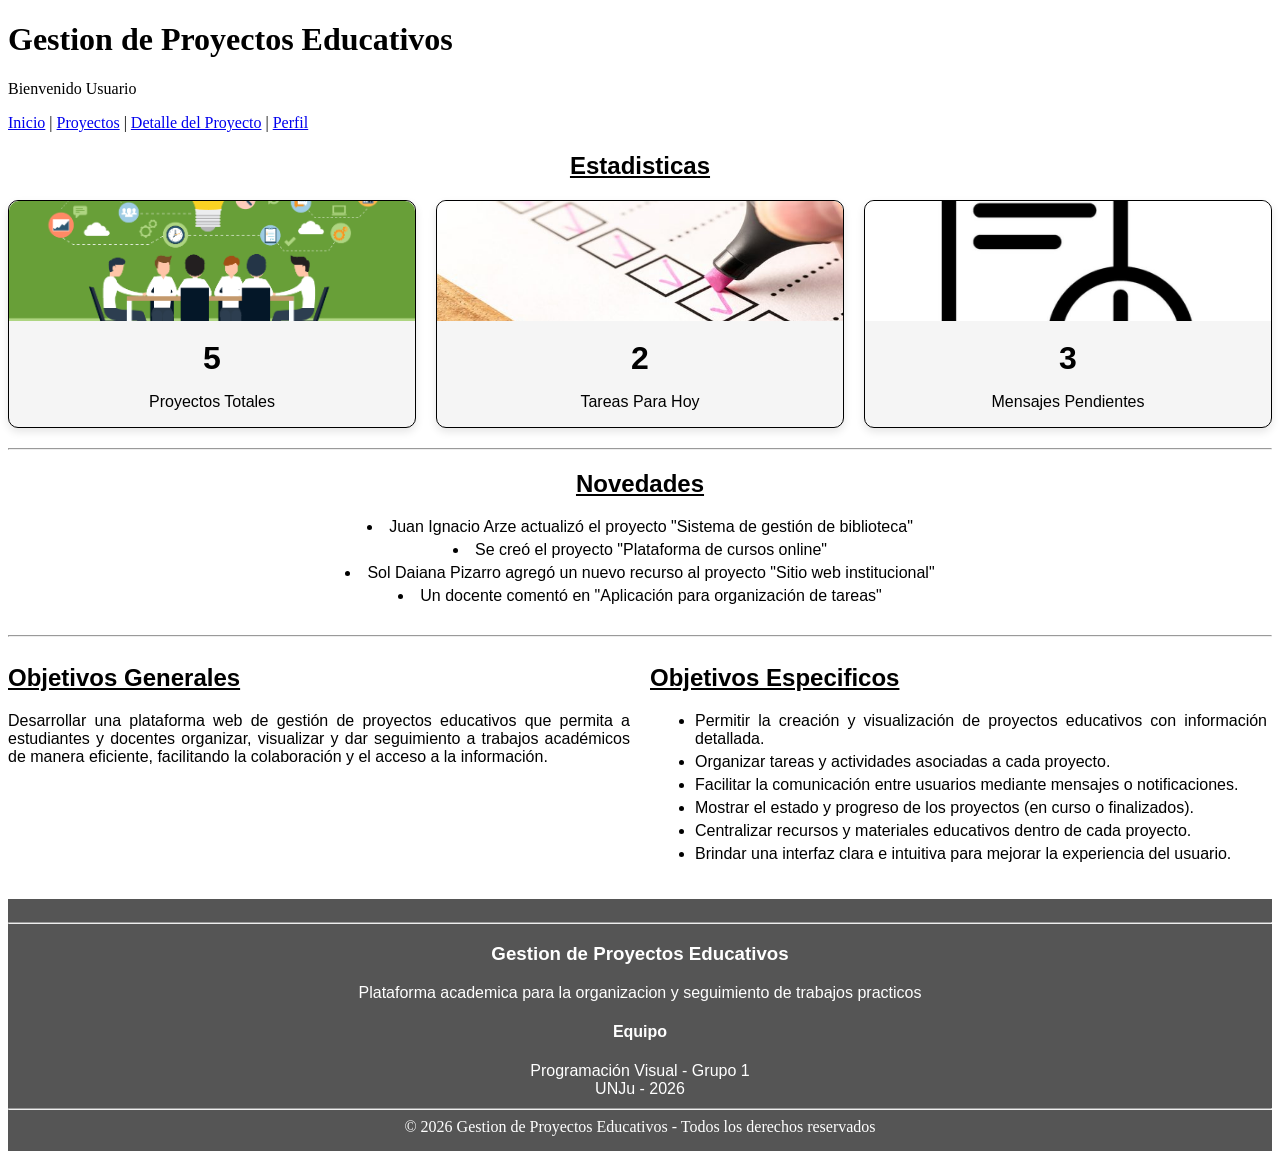
==== index.html @ 64e95cac "Traje cambios de main y Agrego detalle.css" ====
<!DOCTYPE html>
<html lang="es">
<head>
    <meta charset="UTF-8">
    <meta name="viewport" content="width=device-width, initial-scale=1.0">
    <title>Pagina Principal</title>
    <link rel="stylesheet" href="./css/mainstyle.css">
    <link rel="stylesheet" href="./css/index.css">
</head>

<body>
    <header>
        <h1>Gestion de Proyectos Educativos</h1>
        <p>Bienvenido Usuario</p>
    </header>
    <nav>
        <a href="index.html">Inicio</a> |
        <a href="proyectos.html">Proyectos</a> |
        <a href="detalle.html">Detalle del Proyecto</a> |
        <a href="perfil.html">Perfil</a>
    </nav>
    <main>
        <section id="states">
            <h2>Estadisticas</h2>
            <div>
                <article>
                    <img src="./public/img_index/ges_proyec.png" alt="Proyectos Totales">
                    <h3>5</h3>
                    <p>Proyectos Totales</p>
                </article>
                <article>
                    <img src="./public/img_index/tareas-pendientes.jpg" alt="Tareas">
                    <h3>2</h3>
                    <p>Tareas Para Hoy</p>
                </article>
                <article>
                    <img src="./public/img_index/pending.jpg" alt="Mensajes Pendientes">
                    <h3>3</h3>
                    <p>Mensajes Pendientes</p>
                </article>
            </div>
        </section>
        <hr>
        <section id="news">
            <h2>Novedades</h2>
            <ul>
                <li>Juan Ignacio Arze actualizó el proyecto "Sistema de gestión de biblioteca"</li>
                <li>Se creó el proyecto "Plataforma de cursos online"</li>
                <li>Sol Daiana Pizarro agregó un nuevo recurso al proyecto "Sitio web institucional"</li>
                <li>Un docente comentó en "Aplicación para organización de tareas"</li>
            </ul>
        </section>
        <hr>
        <div id="index-goals">
            <section class="goal">
                <h2>Objetivos Generales</h2>
                <p>
                    Desarrollar una plataforma web de gestión de proyectos educativos que permita a estudiantes y
                    docentes organizar, visualizar y dar seguimiento a trabajos académicos de manera eficiente,
                    facilitando la colaboración y el acceso a la información.
                </p>
            </section>
            <section class="goal">
                <h2>Objetivos Especificos</h2>
                <ul>
                    <li>Permitir la creación y visualización de proyectos educativos con información detallada.</li>
                    <li>Organizar tareas y actividades asociadas a cada proyecto.</li>
                    <li>Facilitar la comunicación entre usuarios mediante mensajes o notificaciones.</li>
                    <li>Mostrar el estado y progreso de los proyectos (en curso o finalizados).</li>
                    <li>Centralizar recursos y materiales educativos dentro de cada proyecto.</li>
                    <li>Brindar una interfaz clara e intuitiva para mejorar la experiencia del usuario.</li>
                </ul>
            </section>
        </div>
    </main>
    <footer>
        <hr>
        <section>
            <h3>Gestion de Proyectos Educativos</h3>
            <p>Plataforma academica para la organizacion y seguimiento de trabajos practicos</p>
        </section>
        <section>
            <h4>Equipo</h4>
            <p>Programación Visual - Grupo 1</p>
            <p>UNJu - 2026</p>
        </section>
        <hr>
        <p>&copy; 2026 Gestion de Proyectos Educativos - Todos los derechos reservados</p>
    </footer>
</body>

</html>
---- css/index.css ----
section {
    font-family:'Roboto',sans-serif;
    margin: 0;
}
section h2 {
    text-decoration: underline;
}
/*Seccion de estadisticas*/
#states {
    margin-bottom: 20px;
    text-align: center;
}
#states div {
    display: flex;
    justify-content: space-between;
    gap: 20px;
}
#states article {
    flex: 1;
    text-align: center;
    border: 1px solid black;
    border-radius: 10px;
    background-color: #f5f5f5;
    box-shadow: 0 4px 8px rgba(0,0,0,0.1);
}
#states h3 {
    font-size: 2rem;
    margin: 15px;
}
#states img {
    width: 100%;
    height: 120px;
    object-fit: cover;
    border-top-left-radius: 10px;
    border-top-right-radius: 10px;
}
/*Seccion de Novedades*/
#news {
    margin-bottom: 30px;
    text-align: center;
}
#news ul {
    list-style-position: inside;
    padding: 0;
}
#news li{
    margin: 5px;
}

/*Seccion de Objetivos*/
#index-goals {
    display: flex;
    justify-content: space-between;
    gap: 20px;
}
.goal {
    flex: 1;
    text-align: justify;
}
.goal li{
    margin: 5px;
}
/*FOOTER*/
footer {
    background-color: #555;
    color: white;
    text-align: center;
    margin-top: 20px;
    padding-top: 15px;
    padding-bottom: 15px;
}
footer section {
    margin-bottom: 10px;
}
footer p {
    margin: 0;
}
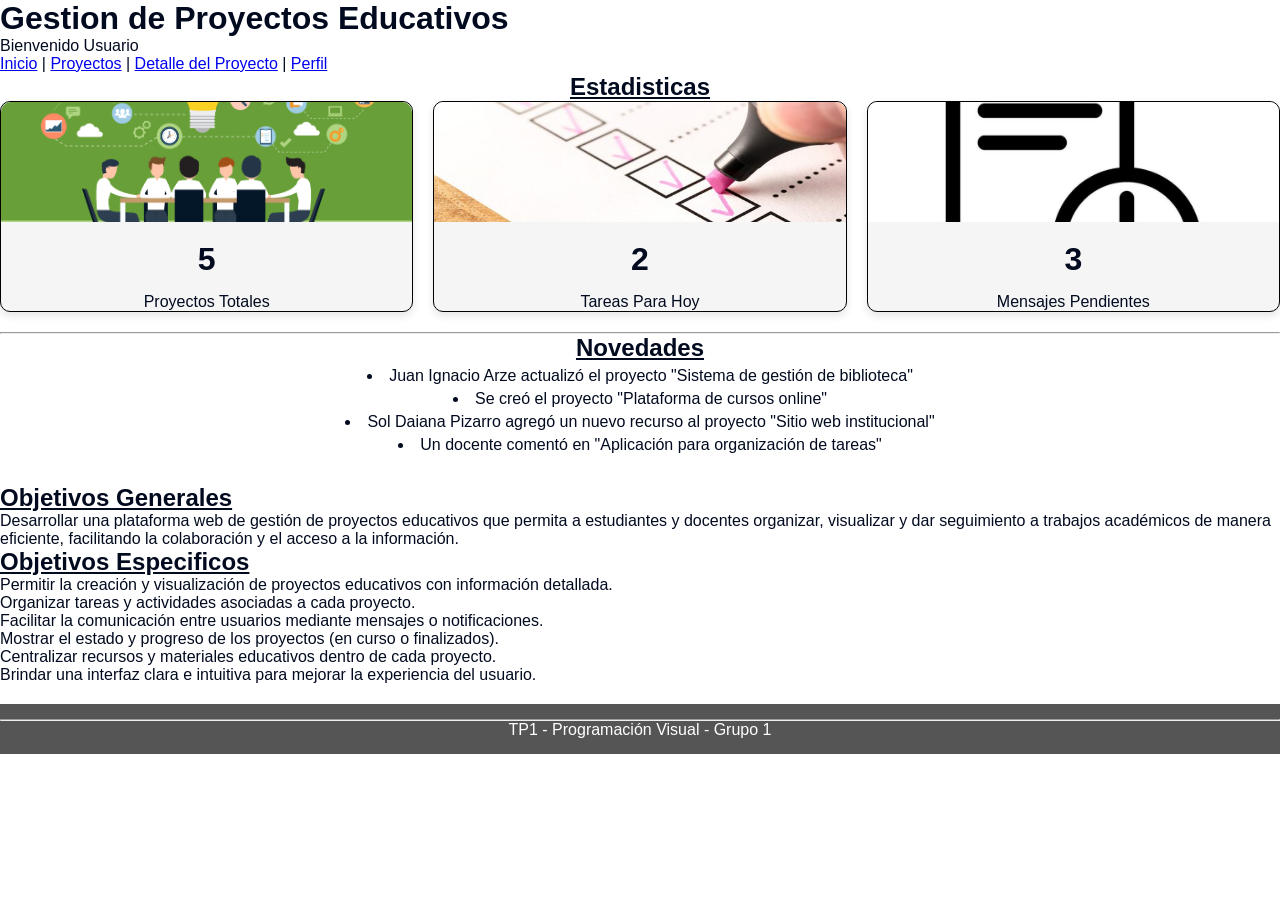
==== commit 1b5fb571: "Merge branch 'main' into perfil_Juan_Arze" ====
--- a/index.html
+++ b/index.html
@@ -50,43 +50,27 @@
                 <li>Un docente comentó en "Aplicación para organización de tareas"</li>
             </ul>
         </section>
-        <hr>
-        <div id="index-goals">
-            <section class="goal">
-                <h2>Objetivos Generales</h2>
-                <p>
-                    Desarrollar una plataforma web de gestión de proyectos educativos que permita a estudiantes y
-                    docentes organizar, visualizar y dar seguimiento a trabajos académicos de manera eficiente,
-                    facilitando la colaboración y el acceso a la información.
-                </p>
-            </section>
-            <section class="goal">
-                <h2>Objetivos Especificos</h2>
-                <ul>
-                    <li>Permitir la creación y visualización de proyectos educativos con información detallada.</li>
-                    <li>Organizar tareas y actividades asociadas a cada proyecto.</li>
-                    <li>Facilitar la comunicación entre usuarios mediante mensajes o notificaciones.</li>
-                    <li>Mostrar el estado y progreso de los proyectos (en curso o finalizados).</li>
-                    <li>Centralizar recursos y materiales educativos dentro de cada proyecto.</li>
-                    <li>Brindar una interfaz clara e intuitiva para mejorar la experiencia del usuario.</li>
-                </ul>
-            </section>
-        </div>
+        <section>
+            <h2>Objetivos Generales</h2>
+            <p>
+                Desarrollar una plataforma web de gestión de proyectos educativos que permita a estudiantes y docentes organizar, visualizar y dar seguimiento a trabajos académicos de manera eficiente, facilitando la colaboración y el acceso a la información.
+            </p>
+        </section>
+        <section>
+            <h2>Objetivos Especificos</h2>
+            <ul>
+                <li>Permitir la creación y visualización de proyectos educativos con información detallada.</li>
+                <li>Organizar tareas y actividades asociadas a cada proyecto.</li>
+                <li>Facilitar la comunicación entre usuarios mediante mensajes o notificaciones.</li>
+                <li>Mostrar el estado y progreso de los proyectos (en curso o finalizados).</li>
+                <li>Centralizar recursos y materiales educativos dentro de cada proyecto.</li>
+                <li>Brindar una interfaz clara e intuitiva para mejorar la experiencia del usuario.</li>
+            </ul>
+        </section>
     </main>
     <footer>
         <hr>
-        <section>
-            <h3>Gestion de Proyectos Educativos</h3>
-            <p>Plataforma academica para la organizacion y seguimiento de trabajos practicos</p>
-        </section>
-        <section>
-            <h4>Equipo</h4>
-            <p>Programación Visual - Grupo 1</p>
-            <p>UNJu - 2026</p>
-        </section>
-        <hr>
-        <p>&copy; 2026 Gestion de Proyectos Educativos - Todos los derechos reservados</p>
+        <p>TP1 - Programación Visual - Grupo 1</p>
     </footer>
 </body>
-
 </html>
--- a/css/mainstyle.css
+++ b/css/mainstyle.css
@@ -0,0 +1,67 @@
+* {
+    margin: 0;
+    padding: 0;
+    box-sizing: border-box; /* Hace que el tamaño de los elementos sea más fácil de controlar */
+}
+
+:root {
+    --bg: #F8FAFC;              /* Fondo general limpio */
+    --nav-bg: #ffffff;          /* Navbar / secciones */
+    --texto-negro: #020a1f;     /* Texto principal */
+    --gris-secundario: #64748B; /* Texto secundario */
+    --acento: #204099;          /* Azul principal */
+    --borde-suave: #E2E8F0;     /* Bordes */
+    --sombra: rgba(0, 0, 0, 0.08); /* Sombra suave */
+}
+
+/* Estilo general de la página */
+body {
+    font-family: 'Montserrat', sans-serif;
+    color: var(--texto-negro);
+}
+
+/* 2. NAV */
+/* Uso flex para acomodar el logo a la izquierda y los links a la derecha */
+.top-nav {
+    display: flex;
+    justify-content: space-between;
+    padding: 15px;
+    background-color: var(--nav-bg);
+    border-bottom: 3px solid var(--texto-negro); /* Línea que separa el menú */
+    align-items: center;
+}
+
+.logo {
+    display: flex;
+    align-items: center;
+    gap: 10px;
+}
+
+.logo p {
+    font-size: 1.5rem;
+    font-weight: 900;
+    font-family: 'Gill Sans', 'Gill Sans MT', Calibri, 'Trebuchet MS', sans-serif;
+    letter-spacing: -2px;
+    text-transform: uppercase;
+}
+
+.nav-links a {
+    text-decoration: none; /* Saca el subrayado */
+    color: var(--texto-negro);
+    margin-left: 20px;
+    font-size: 0.85rem;
+    font-weight: bold;
+    text-transform: uppercase;
+}
+
+.nav-links a:hover {
+    color: var(--acento); /* Cambia de color al pasar el mouse */
+}
+
+/* 3. HEADER */
+/* Centra el título principal */
+header {
+    position: sticky;
+    top: 0;
+    z-index: 1000;
+}
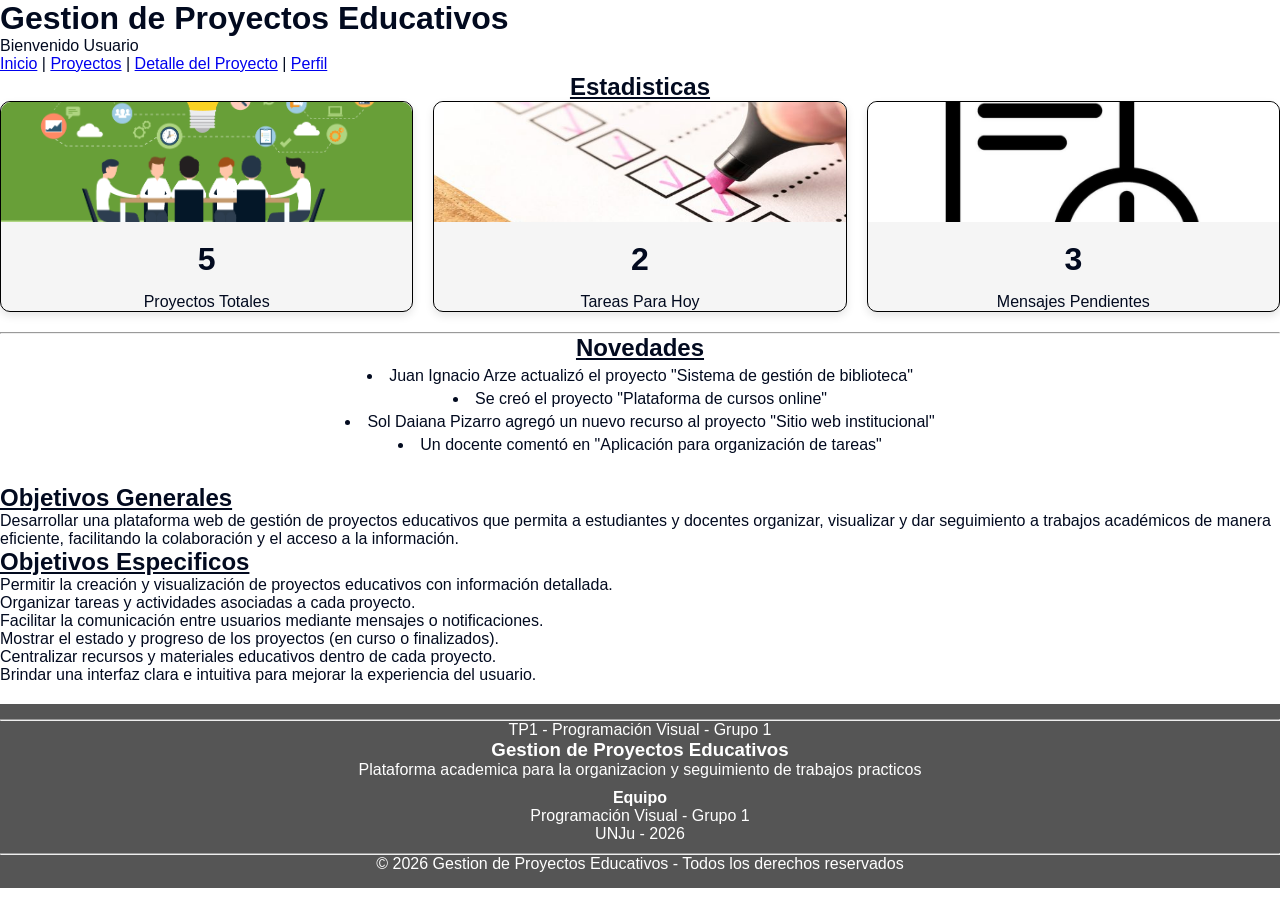
==== commit 447d9c1f: "agrego información al footer" ====
--- a/index.html
+++ b/index.html
@@ -71,6 +71,18 @@
     <footer>
         <hr>
         <p>TP1 - Programación Visual - Grupo 1</p>
+            <section>
+            <h3>Gestion de Proyectos Educativos</h3>
+            <p>Plataforma academica para la organizacion y seguimiento de trabajos practicos</p>
+        </section>
+        <section>
+            <h4>Equipo</h4>
+            <p>Programación Visual - Grupo 1</p>
+            <p>UNJu - 2026</p>
+        </section>
+        <hr>
+        <p>&copy; 2026 Gestion de Proyectos Educativos - Todos los derechos reservados</p>
+    </footer>
     </footer>
 </body>
 </html>
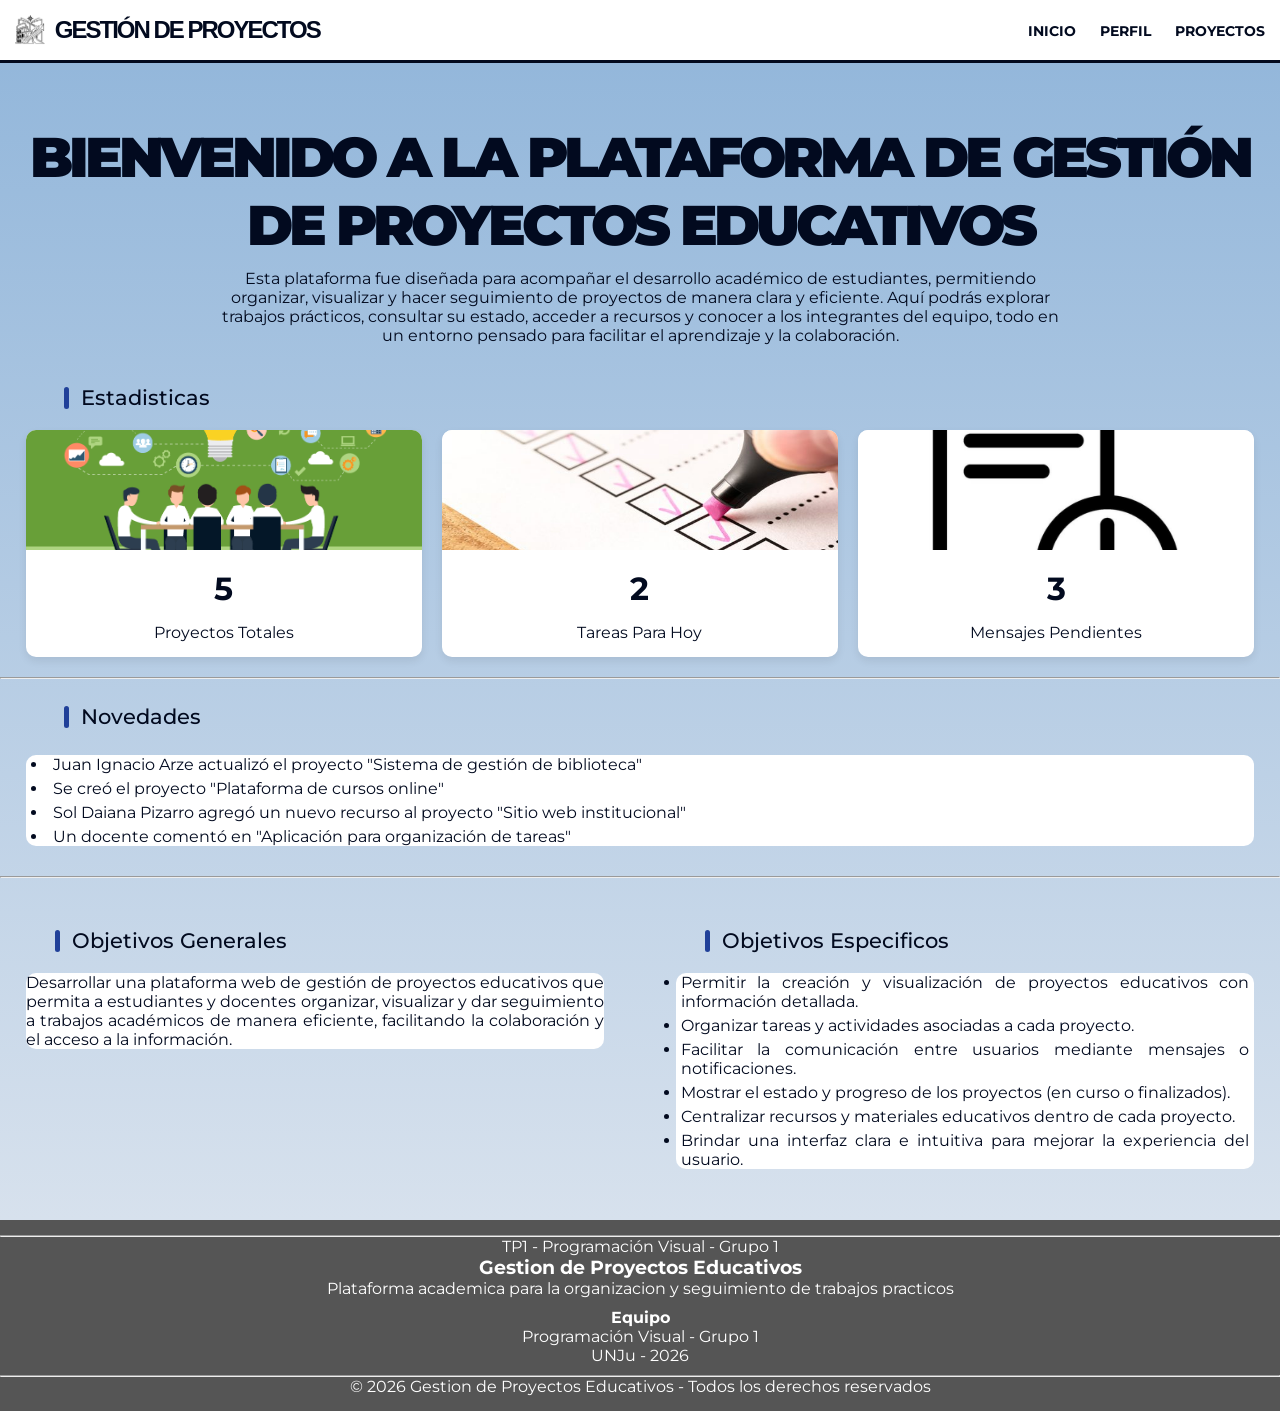
==== commit cd73fb4a: "Actualizo css y html index" ====
--- a/index.html
+++ b/index.html
@@ -1,39 +1,53 @@
 <!DOCTYPE html>
 <html lang="es">
+
 <head>
     <meta charset="UTF-8">
     <meta name="viewport" content="width=device-width, initial-scale=1.0">
     <title>Pagina Principal</title>
     <link rel="stylesheet" href="./css/mainstyle.css">
     <link rel="stylesheet" href="./css/index.css">
+
+    <link rel="preconnect" href="https://fonts.googleapis.com">
+    <link rel="preconnect" href="https://fonts.gstatic.com" crossorigin>
+    <link href="https://fonts.googleapis.com/css2?family=Montserrat:ital,wght@0,100..900;1,100..900&display=swap"
+        rel="stylesheet">
 </head>
 
-<body>
+<body id="content">
     <header>
-        <h1>Gestion de Proyectos Educativos</h1>
-        <p>Bienvenido Usuario</p>
+        <nav class="top-nav" aria-label="Navegación principal">
+            <div class="logo">
+                <img src="public/logo.png" alt="logo" height="30px">
+                <p>Gestión de Proyectos</p>
+            </div>
+            <div class="nav-links">
+                <a href="index.html" class="active">Inicio</a>
+                <a href="perfil.html">Perfil</a>
+                <a href="proyectos.html">Proyectos</a>
+
+            </div>
+        </nav>
     </header>
-    <nav>
-        <a href="index.html">Inicio</a> |
-        <a href="proyectos.html">Proyectos</a> |
-        <a href="detalle.html">Detalle del Proyecto</a> |
-        <a href="perfil.html">Perfil</a>
-    </nav>
     <main>
+        <section class="titulo_principal">
+            <h1>Bienvenido a la Plataforma de Gestión de Proyectos Educativos</h1>
+            <p id="descripcion">Esta plataforma fue diseñada para acompañar el desarrollo académico de estudiantes, permitiendo organizar, visualizar y hacer seguimiento de proyectos de manera clara y eficiente. Aquí podrás explorar trabajos prácticos, consultar su estado, acceder a recursos y conocer a los integrantes del equipo, todo en un entorno pensado para facilitar el aprendizaje y la colaboración.</p>
+        </section>
         <section id="states">
             <h2>Estadisticas</h2>
-            <div>
-                <article>
+            <div class="cards">
+                <article class="card-project">
                     <img src="./public/img_index/ges_proyec.png" alt="Proyectos Totales">
                     <h3>5</h3>
                     <p>Proyectos Totales</p>
                 </article>
-                <article>
+                <article class="card-task">
                     <img src="./public/img_index/tareas-pendientes.jpg" alt="Tareas">
                     <h3>2</h3>
                     <p>Tareas Para Hoy</p>
                 </article>
-                <article>
+                <article class="card-message">
                     <img src="./public/img_index/pending.jpg" alt="Mensajes Pendientes">
                     <h3>3</h3>
                     <p>Mensajes Pendientes</p>
@@ -43,35 +57,41 @@
         <hr>
         <section id="news">
             <h2>Novedades</h2>
-            <ul>
+            <ul class="news-content">
                 <li>Juan Ignacio Arze actualizó el proyecto "Sistema de gestión de biblioteca"</li>
                 <li>Se creó el proyecto "Plataforma de cursos online"</li>
                 <li>Sol Daiana Pizarro agregó un nuevo recurso al proyecto "Sitio web institucional"</li>
                 <li>Un docente comentó en "Aplicación para organización de tareas"</li>
             </ul>
         </section>
-        <section>
-            <h2>Objetivos Generales</h2>
-            <p>
-                Desarrollar una plataforma web de gestión de proyectos educativos que permita a estudiantes y docentes organizar, visualizar y dar seguimiento a trabajos académicos de manera eficiente, facilitando la colaboración y el acceso a la información.
-            </p>
-        </section>
-        <section>
-            <h2>Objetivos Especificos</h2>
-            <ul>
-                <li>Permitir la creación y visualización de proyectos educativos con información detallada.</li>
-                <li>Organizar tareas y actividades asociadas a cada proyecto.</li>
-                <li>Facilitar la comunicación entre usuarios mediante mensajes o notificaciones.</li>
-                <li>Mostrar el estado y progreso de los proyectos (en curso o finalizados).</li>
-                <li>Centralizar recursos y materiales educativos dentro de cada proyecto.</li>
-                <li>Brindar una interfaz clara e intuitiva para mejorar la experiencia del usuario.</li>
-            </ul>
-        </section>
+        <hr>
+        <div id="index-goals">
+            <section class="goal">
+                <h2>Objetivos Generales</h2>
+                <p class="goal-content">
+                    Desarrollar una plataforma web de gestión de proyectos educativos que permita a estudiantes y
+                    docentes organizar, visualizar y dar seguimiento a trabajos académicos de manera eficiente,
+                    facilitando la colaboración y el acceso a la información.
+                </p>
+            </section>
+            <section class="goal">
+                <h2>Objetivos Especificos</h2>
+                <ul class="goal-content">
+                    <li>Permitir la creación y visualización de proyectos educativos con información detallada.</li>
+                    <li>Organizar tareas y actividades asociadas a cada proyecto.</li>
+                    <li>Facilitar la comunicación entre usuarios mediante mensajes o notificaciones.</li>
+                    <li>Mostrar el estado y progreso de los proyectos (en curso o finalizados).</li>
+                    <li>Centralizar recursos y materiales educativos dentro de cada proyecto.</li>
+                    <li>Brindar una interfaz clara e intuitiva para mejorar la experiencia del usuario.</li>
+                </ul>
+            </section>
+        </div>
+
     </main>
     <footer>
         <hr>
         <p>TP1 - Programación Visual - Grupo 1</p>
-            <section>
+        <section>
             <h3>Gestion de Proyectos Educativos</h3>
             <p>Plataforma academica para la organizacion y seguimiento de trabajos practicos</p>
         </section>
@@ -85,4 +105,5 @@
     </footer>
     </footer>
 </body>
-</html>
+
+</html>
--- a/css/mainstyle.css
+++ b/css/mainstyle.css
@@ -19,7 +19,12 @@
     font-family: 'Montserrat', sans-serif;
     color: var(--texto-negro);
 }
-
+#content {
+    background: linear-gradient(to bottom, #90b5da 0%, #E2E8F0 100%);
+    min-height: 100vh; 
+    margin: 0;
+    background-repeat: no-repeat;
+}
 /* 2. NAV */
 /* Uso flex para acomodar el logo a la izquierda y los links a la derecha */
 .top-nav {
--- a/css/index.css
+++ b/css/index.css
@@ -1,32 +1,62 @@
-section {
-    font-family:'Roboto',sans-serif;
-    margin: 0;
+/*Titulo principal*/
+.titulo_principal {
+    display: flex;
+    flex-direction: column;
+    align-items: center;
+    gap: 10px;
+    margin: 60px auto 40px auto;
+    text-align: center;
 }
-section h2 {
-    text-decoration: underline;
+
+#descripcion {
+    padding: 0 20px;
+    max-width: 900px;
+    text-align: center;
 }
+
+h1 {
+    font-weight: 900;
+    text-transform: uppercase;
+    letter-spacing: -4px;
+    font-size: 3.5rem;
+    transition: transform 0.4s ease, color 0.4s ease;
+}
+
+h1:hover {
+    transform: translateY(-8px);
+    color: var(--acento);
+}
+
 /*Seccion de estadisticas*/
 #states {
     margin-bottom: 20px;
     text-align: center;
 }
+
 #states div {
     display: flex;
     justify-content: space-between;
     gap: 20px;
 }
+
 #states article {
     flex: 1;
     text-align: center;
-    border: 1px solid black;
     border-radius: 10px;
-    background-color: #f5f5f5;
-    box-shadow: 0 4px 8px rgba(0,0,0,0.1);
+    background-color: var(--nav-bg);
+    box-shadow: 0 4px 8px var(--sombra);
+    transition: transform 0.3s, box-shadow 0.3s;
+}
+
+#states article:hover{
+    transform: translateY(-8px);
+    box-shadow: 0 12px 20px var(--sombra);
 }
 #states h3 {
     font-size: 2rem;
     margin: 15px;
 }
+
 #states img {
     width: 100%;
     height: 120px;
@@ -34,16 +64,26 @@
     border-top-left-radius: 10px;
     border-top-right-radius: 10px;
 }
+#states p {
+    margin-bottom: 15px;
+}
+.cards {
+    margin: 0 2% 0 2%;
+}
 /*Seccion de Novedades*/
 #news {
     margin-bottom: 30px;
-    text-align: center;
+    text-align: justify;
 }
-#news ul {
+
+.news-content {
     list-style-position: inside;
-    padding: 0;
+    margin: 2%;
+    border-radius: 10px;
+    background-color: var(--nav-bg);
 }
-#news li{
+
+#news li {
     margin: 5px;
 }
 
@@ -53,12 +93,37 @@
     justify-content: space-between;
     gap: 20px;
 }
+
 .goal {
     flex: 1;
     text-align: justify;
+    margin: 2%;
 }
-.goal li{
+.goal-content {
+    border-radius: 10px;
+    background-color: var(--nav-bg);
+}
+.goal li {
     margin: 5px;
+}
+/*Subtitulos H2*/
+h2 {
+    padding-left: 5%;
+    text-align: justify;
+    font-size: 1.3rem;
+    font-weight: 500;
+    margin: 25px 0 20px 0;
+    display: flex;
+    align-items: center;
+    gap: 12px;
+}
+h2::before {
+    content: ''; 
+    display: block;
+    width: 5px; 
+    height: 22px; 
+    background-color: var(--acento); 
+    border-radius: 5px; 
 }
 /*FOOTER*/
 footer {
@@ -69,9 +134,11 @@
     padding-top: 15px;
     padding-bottom: 15px;
 }
+
 footer section {
     margin-bottom: 10px;
 }
+
 footer p {
     margin: 0;
 }
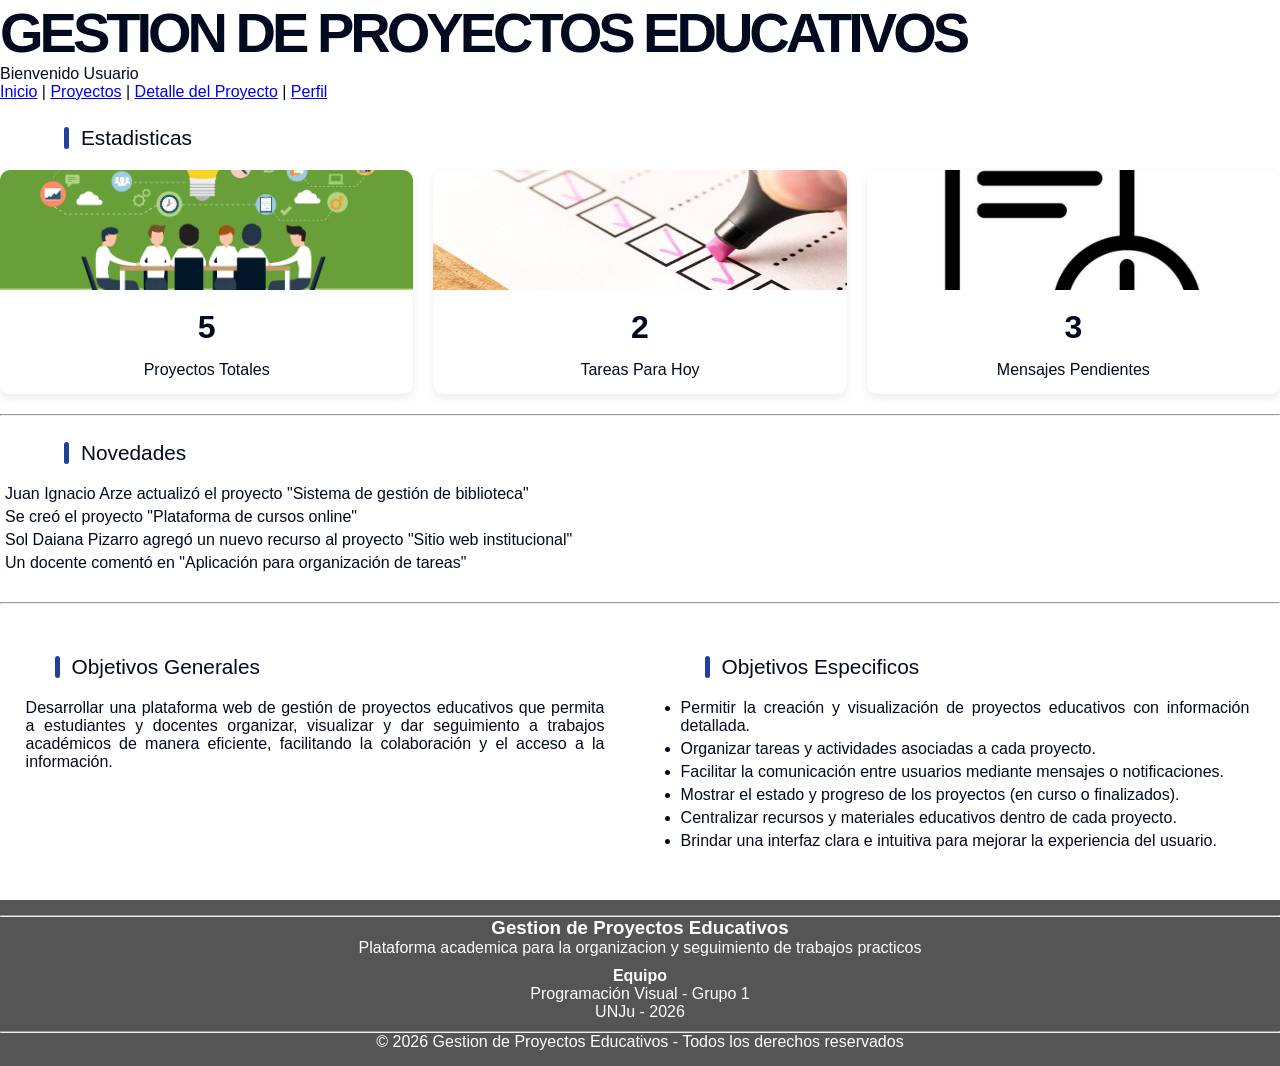
==== commit 020cfedd: "Corrigiendo comflictos" ====
--- a/index.html
+++ b/index.html
@@ -7,47 +7,34 @@
     <title>Pagina Principal</title>
     <link rel="stylesheet" href="./css/mainstyle.css">
     <link rel="stylesheet" href="./css/index.css">
-
-    <link rel="preconnect" href="https://fonts.googleapis.com">
-    <link rel="preconnect" href="https://fonts.gstatic.com" crossorigin>
-    <link href="https://fonts.googleapis.com/css2?family=Montserrat:ital,wght@0,100..900;1,100..900&display=swap"
-        rel="stylesheet">
 </head>
 
-<body id="content">
+<body>
     <header>
-        <nav class="top-nav" aria-label="Navegación principal">
-            <div class="logo">
-                <img src="public/logo.png" alt="logo" height="30px">
-                <p>Gestión de Proyectos</p>
-            </div>
-            <div class="nav-links">
-                <a href="index.html" class="active">Inicio</a>
-                <a href="perfil.html">Perfil</a>
-                <a href="proyectos.html">Proyectos</a>
-
-            </div>
-        </nav>
+        <h1>Gestion de Proyectos Educativos</h1>
+        <p>Bienvenido Usuario</p>
     </header>
+    <nav>
+        <a href="index.html">Inicio</a> |
+        <a href="proyectos.html">Proyectos</a> |
+        <a href="detalle.html">Detalle del Proyecto</a> |
+        <a href="perfil.html">Perfil</a>
+    </nav>
     <main>
-        <section class="titulo_principal">
-            <h1>Bienvenido a la Plataforma de Gestión de Proyectos Educativos</h1>
-            <p id="descripcion">Esta plataforma fue diseñada para acompañar el desarrollo académico de estudiantes, permitiendo organizar, visualizar y hacer seguimiento de proyectos de manera clara y eficiente. Aquí podrás explorar trabajos prácticos, consultar su estado, acceder a recursos y conocer a los integrantes del equipo, todo en un entorno pensado para facilitar el aprendizaje y la colaboración.</p>
-        </section>
         <section id="states">
             <h2>Estadisticas</h2>
-            <div class="cards">
-                <article class="card-project">
+            <div>
+                <article>
                     <img src="./public/img_index/ges_proyec.png" alt="Proyectos Totales">
                     <h3>5</h3>
                     <p>Proyectos Totales</p>
                 </article>
-                <article class="card-task">
+                <article>
                     <img src="./public/img_index/tareas-pendientes.jpg" alt="Tareas">
                     <h3>2</h3>
                     <p>Tareas Para Hoy</p>
                 </article>
-                <article class="card-message">
+                <article>
                     <img src="./public/img_index/pending.jpg" alt="Mensajes Pendientes">
                     <h3>3</h3>
                     <p>Mensajes Pendientes</p>
@@ -57,7 +44,7 @@
         <hr>
         <section id="news">
             <h2>Novedades</h2>
-            <ul class="news-content">
+            <ul>
                 <li>Juan Ignacio Arze actualizó el proyecto "Sistema de gestión de biblioteca"</li>
                 <li>Se creó el proyecto "Plataforma de cursos online"</li>
                 <li>Sol Daiana Pizarro agregó un nuevo recurso al proyecto "Sitio web institucional"</li>
@@ -68,7 +55,7 @@
         <div id="index-goals">
             <section class="goal">
                 <h2>Objetivos Generales</h2>
-                <p class="goal-content">
+                <p>
                     Desarrollar una plataforma web de gestión de proyectos educativos que permita a estudiantes y
                     docentes organizar, visualizar y dar seguimiento a trabajos académicos de manera eficiente,
                     facilitando la colaboración y el acceso a la información.
@@ -76,7 +63,7 @@
             </section>
             <section class="goal">
                 <h2>Objetivos Especificos</h2>
-                <ul class="goal-content">
+                <ul>
                     <li>Permitir la creación y visualización de proyectos educativos con información detallada.</li>
                     <li>Organizar tareas y actividades asociadas a cada proyecto.</li>
                     <li>Facilitar la comunicación entre usuarios mediante mensajes o notificaciones.</li>
@@ -86,11 +73,9 @@
                 </ul>
             </section>
         </div>
-
     </main>
     <footer>
         <hr>
-        <p>TP1 - Programación Visual - Grupo 1</p>
         <section>
             <h3>Gestion de Proyectos Educativos</h3>
             <p>Plataforma academica para la organizacion y seguimiento de trabajos practicos</p>
@@ -103,7 +88,6 @@
         <hr>
         <p>&copy; 2026 Gestion de Proyectos Educativos - Todos los derechos reservados</p>
     </footer>
-    </footer>
 </body>
 
 </html>
--- a/css/index.css
+++ b/css/index.css
@@ -141,4 +141,4 @@
 
 footer p {
     margin: 0;
-}+}
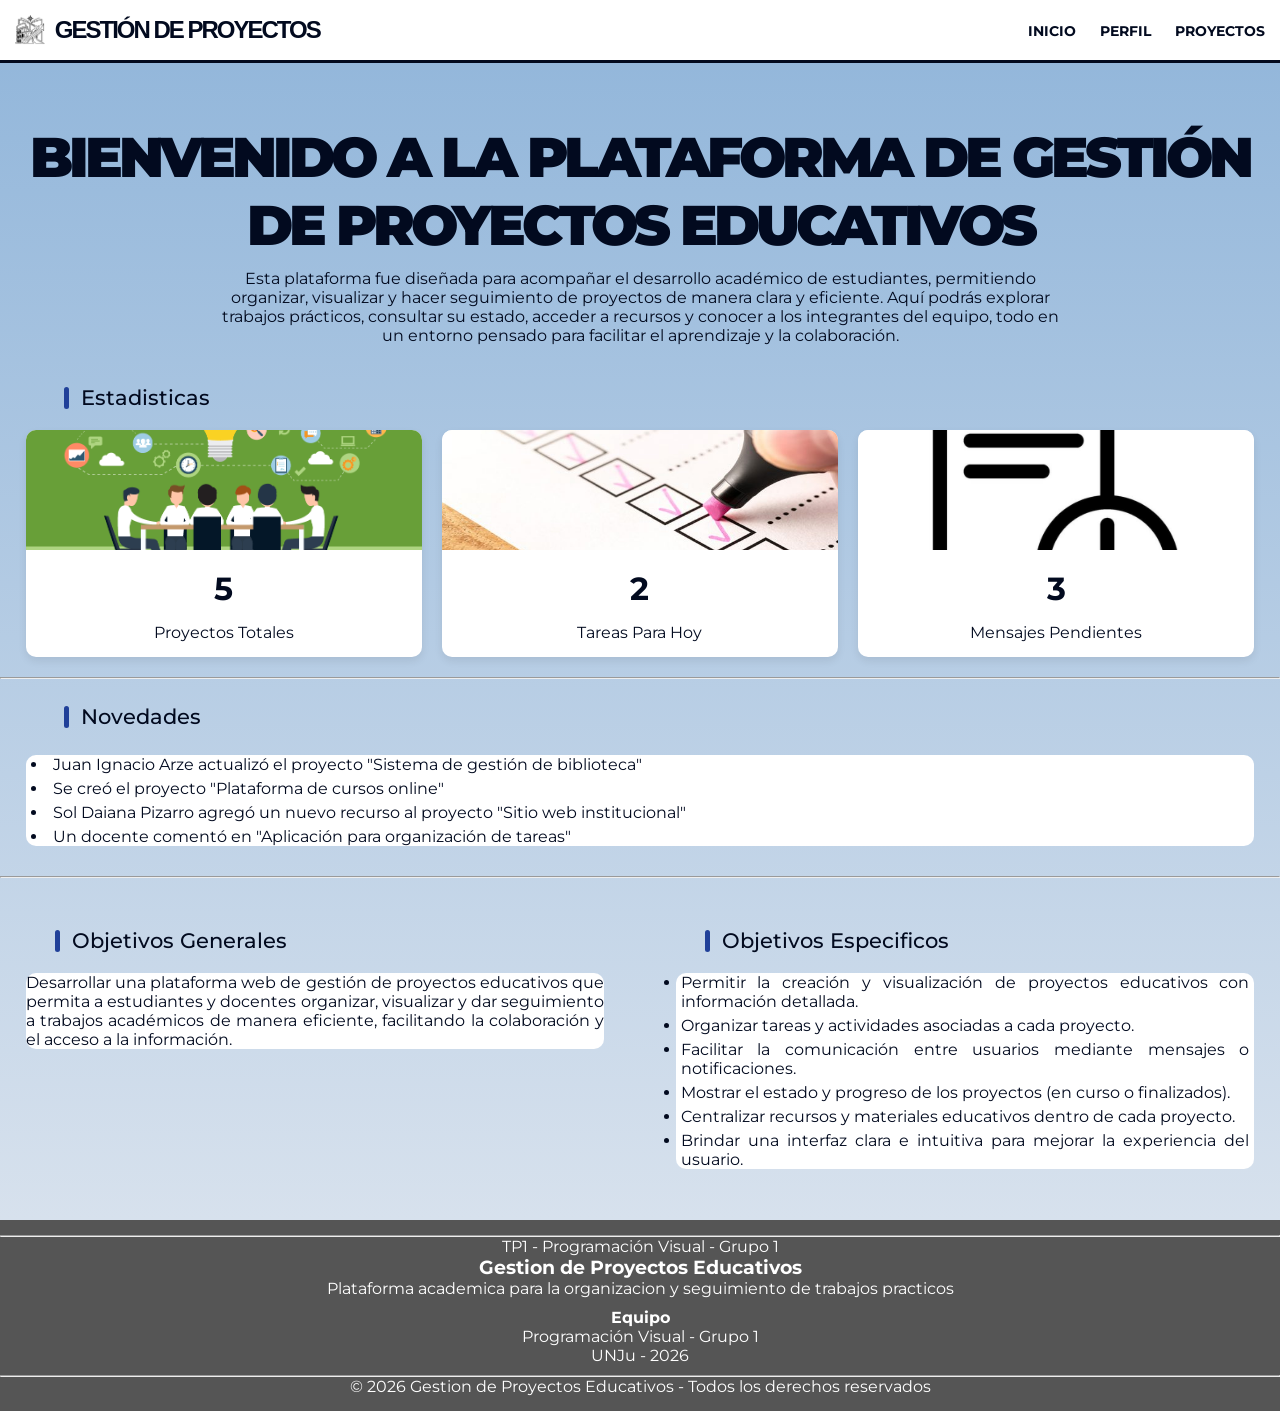
==== commit a65c71ac: "Merge remote-tracking branch 'origin/main' into detalle.html_Esteban_Vera" ====
--- a/index.html
+++ b/index.html
@@ -7,34 +7,47 @@
     <title>Pagina Principal</title>
     <link rel="stylesheet" href="./css/mainstyle.css">
     <link rel="stylesheet" href="./css/index.css">
+
+    <link rel="preconnect" href="https://fonts.googleapis.com">
+    <link rel="preconnect" href="https://fonts.gstatic.com" crossorigin>
+    <link href="https://fonts.googleapis.com/css2?family=Montserrat:ital,wght@0,100..900;1,100..900&display=swap"
+        rel="stylesheet">
 </head>
 
-<body>
+<body id="content">
     <header>
-        <h1>Gestion de Proyectos Educativos</h1>
-        <p>Bienvenido Usuario</p>
+        <nav class="top-nav" aria-label="Navegación principal">
+            <div class="logo">
+                <img src="public/logo.png" alt="logo" height="30px">
+                <p>Gestión de Proyectos</p>
+            </div>
+            <div class="nav-links">
+                <a href="index.html" class="active">Inicio</a>
+                <a href="perfil.html">Perfil</a>
+                <a href="proyectos.html">Proyectos</a>
+
+            </div>
+        </nav>
     </header>
-    <nav>
-        <a href="index.html">Inicio</a> |
-        <a href="proyectos.html">Proyectos</a> |
-        <a href="detalle.html">Detalle del Proyecto</a> |
-        <a href="perfil.html">Perfil</a>
-    </nav>
     <main>
+        <section class="titulo_principal">
+            <h1>Bienvenido a la Plataforma de Gestión de Proyectos Educativos</h1>
+            <p id="descripcion">Esta plataforma fue diseñada para acompañar el desarrollo académico de estudiantes, permitiendo organizar, visualizar y hacer seguimiento de proyectos de manera clara y eficiente. Aquí podrás explorar trabajos prácticos, consultar su estado, acceder a recursos y conocer a los integrantes del equipo, todo en un entorno pensado para facilitar el aprendizaje y la colaboración.</p>
+        </section>
         <section id="states">
             <h2>Estadisticas</h2>
-            <div>
-                <article>
+            <div class="cards">
+                <article class="card-project">
                     <img src="./public/img_index/ges_proyec.png" alt="Proyectos Totales">
                     <h3>5</h3>
                     <p>Proyectos Totales</p>
                 </article>
-                <article>
+                <article class="card-task">
                     <img src="./public/img_index/tareas-pendientes.jpg" alt="Tareas">
                     <h3>2</h3>
                     <p>Tareas Para Hoy</p>
                 </article>
-                <article>
+                <article class="card-message">
                     <img src="./public/img_index/pending.jpg" alt="Mensajes Pendientes">
                     <h3>3</h3>
                     <p>Mensajes Pendientes</p>
@@ -44,7 +57,7 @@
         <hr>
         <section id="news">
             <h2>Novedades</h2>
-            <ul>
+            <ul class="news-content">
                 <li>Juan Ignacio Arze actualizó el proyecto "Sistema de gestión de biblioteca"</li>
                 <li>Se creó el proyecto "Plataforma de cursos online"</li>
                 <li>Sol Daiana Pizarro agregó un nuevo recurso al proyecto "Sitio web institucional"</li>
@@ -55,7 +68,7 @@
         <div id="index-goals">
             <section class="goal">
                 <h2>Objetivos Generales</h2>
-                <p>
+                <p class="goal-content">
                     Desarrollar una plataforma web de gestión de proyectos educativos que permita a estudiantes y
                     docentes organizar, visualizar y dar seguimiento a trabajos académicos de manera eficiente,
                     facilitando la colaboración y el acceso a la información.
@@ -63,7 +76,7 @@
             </section>
             <section class="goal">
                 <h2>Objetivos Especificos</h2>
-                <ul>
+                <ul class="goal-content">
                     <li>Permitir la creación y visualización de proyectos educativos con información detallada.</li>
                     <li>Organizar tareas y actividades asociadas a cada proyecto.</li>
                     <li>Facilitar la comunicación entre usuarios mediante mensajes o notificaciones.</li>
@@ -73,9 +86,11 @@
                 </ul>
             </section>
         </div>
+
     </main>
     <footer>
         <hr>
+        <p>TP1 - Programación Visual - Grupo 1</p>
         <section>
             <h3>Gestion de Proyectos Educativos</h3>
             <p>Plataforma academica para la organizacion y seguimiento de trabajos practicos</p>
--- a/css/index.css
+++ b/css/index.css
@@ -141,4 +141,4 @@
 
 footer p {
     margin: 0;
-}
+}
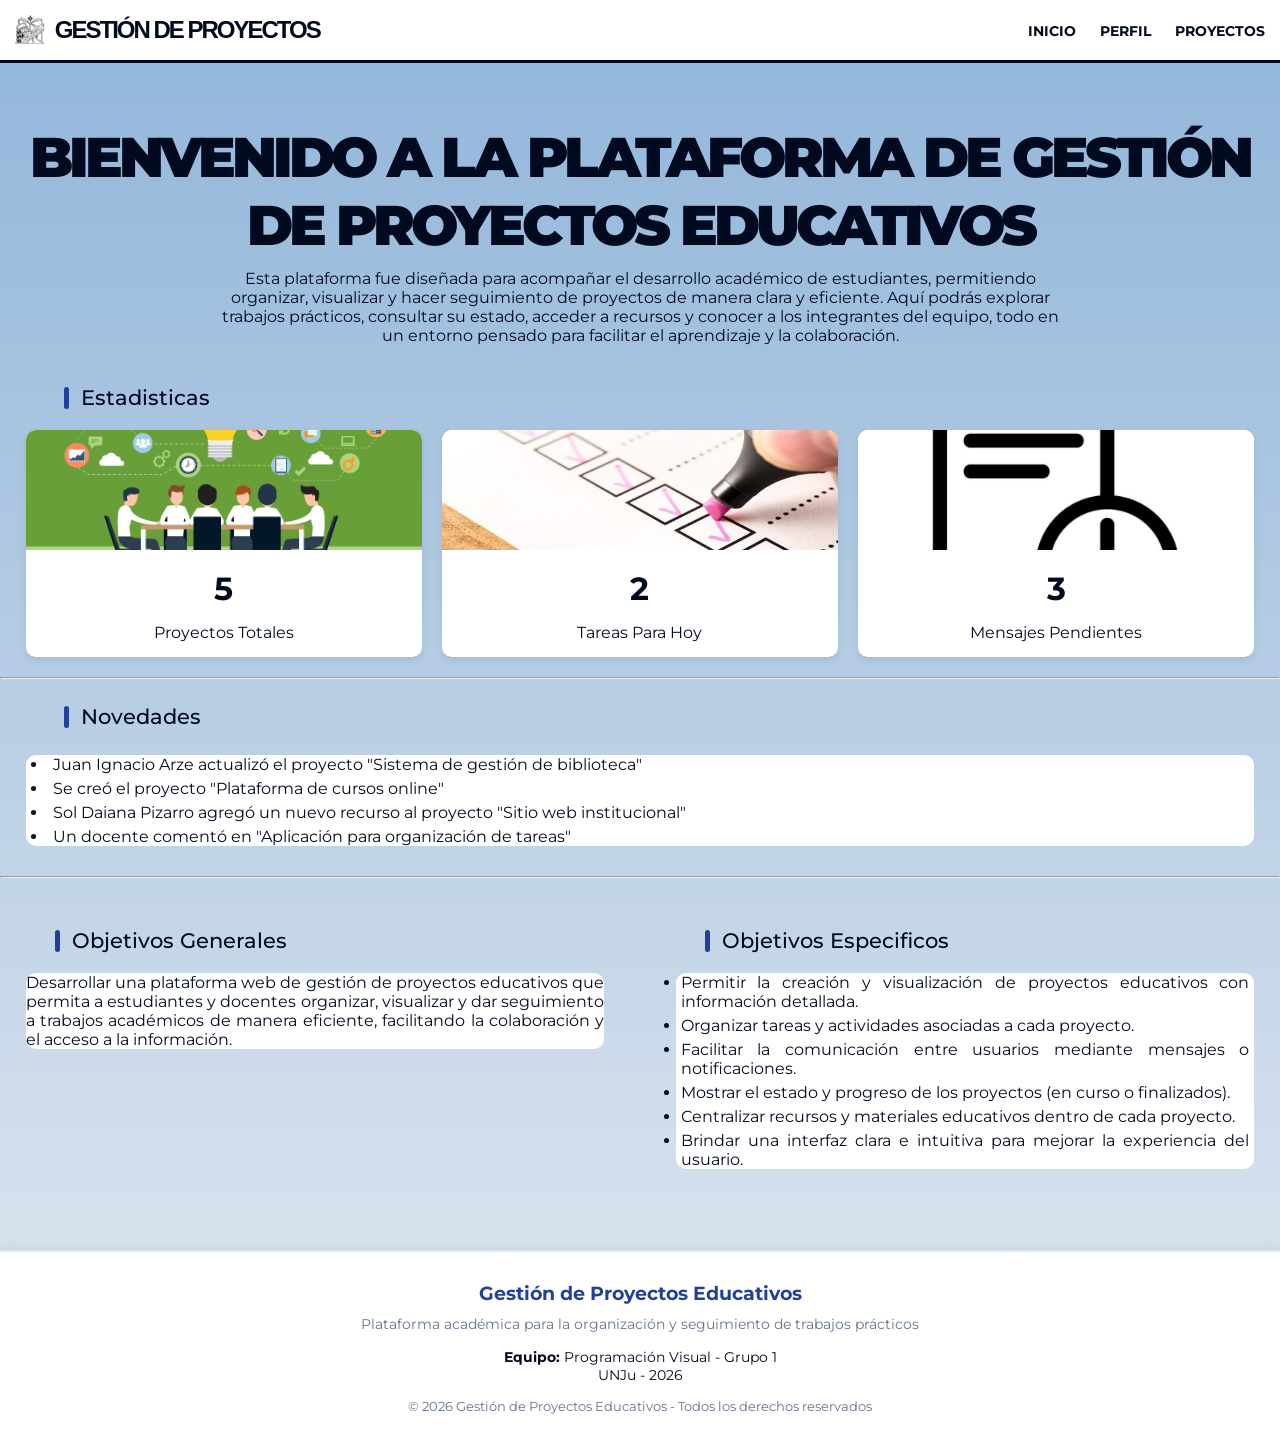
==== commit 8a90b2f1: "Agrego css footer" ====
--- a/index.html
+++ b/index.html
@@ -88,20 +88,24 @@
         </div>
 
     </main>
-    <footer>
-        <hr>
-        <p>TP1 - Programación Visual - Grupo 1</p>
-        <section>
-            <h3>Gestion de Proyectos Educativos</h3>
-            <p>Plataforma academica para la organizacion y seguimiento de trabajos practicos</p>
-        </section>
-        <section>
-            <h4>Equipo</h4>
-            <p>Programación Visual - Grupo 1</p>
-            <p>UNJu - 2026</p>
-        </section>
-        <hr>
-        <p>&copy; 2026 Gestion de Proyectos Educativos - Todos los derechos reservados</p>
+    <footer class="footer-proyectos">
+        <div class="footer-contenedor">
+
+            <div class="footer-info">
+                <h3>Gestión de Proyectos Educativos</h3>
+                <p>Plataforma académica para la organización y seguimiento de trabajos prácticos</p>
+            </div>
+
+            <div class="footer-equipo">
+                <p><strong>Equipo:</strong> Programación Visual - Grupo 1</p>
+                <p>UNJu - 2026</p>
+            </div>
+
+            <div class="footer-final">
+                <p>© 2026 Gestión de Proyectos Educativos - Todos los derechos reservados</p>
+            </div>
+
+        </div>
     </footer>
 </body>
 
--- a/css/mainstyle.css
+++ b/css/mainstyle.css
@@ -69,4 +69,42 @@
     position: sticky;
     top: 0;
     z-index: 1000;
+}
+
+.footer-proyectos { 
+    background-color: var(--nav-bg);
+    border-top: 2px solid var(--borde-suave);
+    margin-top: 50px;
+    padding: 30px 20px;
+    text-align: center;
+    box-shadow: 0 -2px 10px var(--sombra);
+}
+
+.footer-contenedor { 
+    max-width: 900px;
+    margin: auto;
+}
+
+.footer-info h3 { 
+    color: var(--acento);
+    margin-bottom: 10px;
+}
+
+.footer-info p { 
+    color: var(--gris-secundario);
+    font-size: 0.9rem;
+}
+
+.footer-equipo { 
+    margin: 15px 0;
+}
+
+.footer-equipo p { 
+    color: var(--texto-negro);
+    font-size: 0.9rem;
+}
+
+.footer-final p { 
+    font-size: 0.8rem;
+    color: var(--gris-secundario);
 }
--- a/css/index.css
+++ b/css/index.css
@@ -125,20 +125,3 @@
     background-color: var(--acento); 
     border-radius: 5px; 
 }
-/*FOOTER*/
-footer {
-    background-color: #555;
-    color: white;
-    text-align: center;
-    margin-top: 20px;
-    padding-top: 15px;
-    padding-bottom: 15px;
-}
-
-footer section {
-    margin-bottom: 10px;
-}
-
-footer p {
-    margin: 0;
-}
